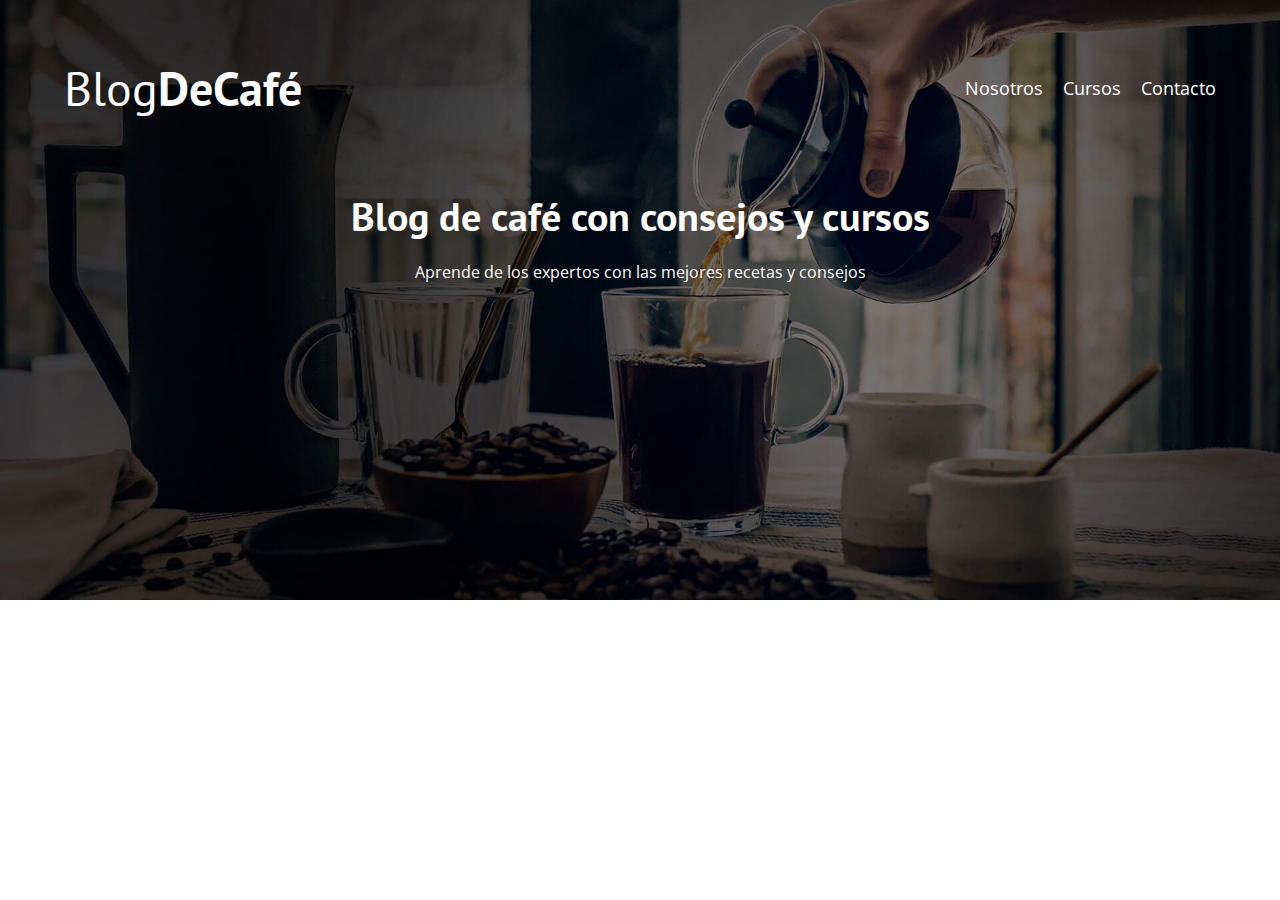
==== index.html @ 3139b68e "Se define colores, tipografias, imagenes y tamaños de letra. Se empieza a trabajar con  el header qu" ====
<!DOCTYPE html>
<html lang="en">

<head>
    <meta charset="UTF-8">
    <meta http-equiv="X-UA-Compatible" content="IE=edge">
    <meta name="viewport" content="width=device-width, initial-scale=1.0">
    <title>BlogDeCafé</title>
    <link rel="stylesheet" href="css/normalize.css">
    <link rel="preconnect" href="https://fonts.googleapis.com">
    <link rel="preconnect" href="https://fonts.gstatic.com" crossorigin>
    <link href="https://fonts.googleapis.com/css2?family=Open+Sans&family=PT+Sans:wght@400;700&display=swap" rel="stylesheet">
    <link rel="stylesheet" href="css/style.css">
</head>

<body>
    <header class="header">

        <div class="bar container">
            <div class="logo">
                <h1 class="logo__name">Blog<span class="logo__bold">DeCafé</span></h1>
            </div>

            <nav class="nav">
                <a href="nosotros.html" class="nav__link">Nosotros</a>
                <a href="cursos.html" class="nav__link">Cursos</a>
                <a href="contacto.html" class="nav__link">Contacto</a>
            </nav>
        </div>

        <div class="header__text container">
            <h2>Blog de café con consejos y cursos</h2>
            <p>Aprende de los expertos con las mejores recetas y consejos</p>
        </div>
    </header>

</body>

</html>
---- css/style.css ----
:root {
    --fuenteHeading: 'PT Sans', sans-serif;
    --fuenteParrafos: 'Open Sans', sans-serif;
    --primario: #784d3c;
    --gris: #e1e1e1;
    --blanco: #ffffff;
    --negro: #000000;
}

html {
    box-sizing: border-box;
    font-size: 62.5%;
}

*,
*:before,
*:after {
    box-sizing: inherit;
}

body {
    font-family: var(--fuenteParrafos);
    font-size: 1.6rem;
    line-height: 2;
}

.container {
    width: min(90%, 120rem);
    margin: 0 auto;
}

a {
    text-decoration: none;
}

h1,
h2,
h3,
h4 {
    font-family: var(--fuenteHeading);
}

h1 {
    font-size: 4.8rem;
}

h2 {
    font-size: 4rem;
}

h3 {
    font-size: 3.2rem;
}

h4 {
    font-size: 2.8rem;
}

img {
    max-width: 100%;
}


/*--------------HEADER--------------*/

.header {
    background-image: url(../img/banner.jpg);
    height: 60rem;
    background-size: cover;
    background-position: center center;
}

.logo__name {
    margin: 0;
    text-align: center;
    color: var(--blanco);
    font-weight: 400;
}

.logo__bold {
    font-weight: bold;
}

.nav__link {
    display: block;
    text-align: center;
    color: var(--blanco);
    font-size: 1.8rem;
}

.bar {
    padding-top: 4rem;
}

@media (min-width: 768px) {
    .bar {
        display: flex;
        justify-content: space-between;
        align-items: center;
    }
    .nav {
        display: flex;
        gap: 2rem;
    }
}

.header__text {
    margin-top: 4rem;
}

.header__text h2,
.header__text p {
    text-align: center;
    margin: 0;
    color: var(--blanco);
}
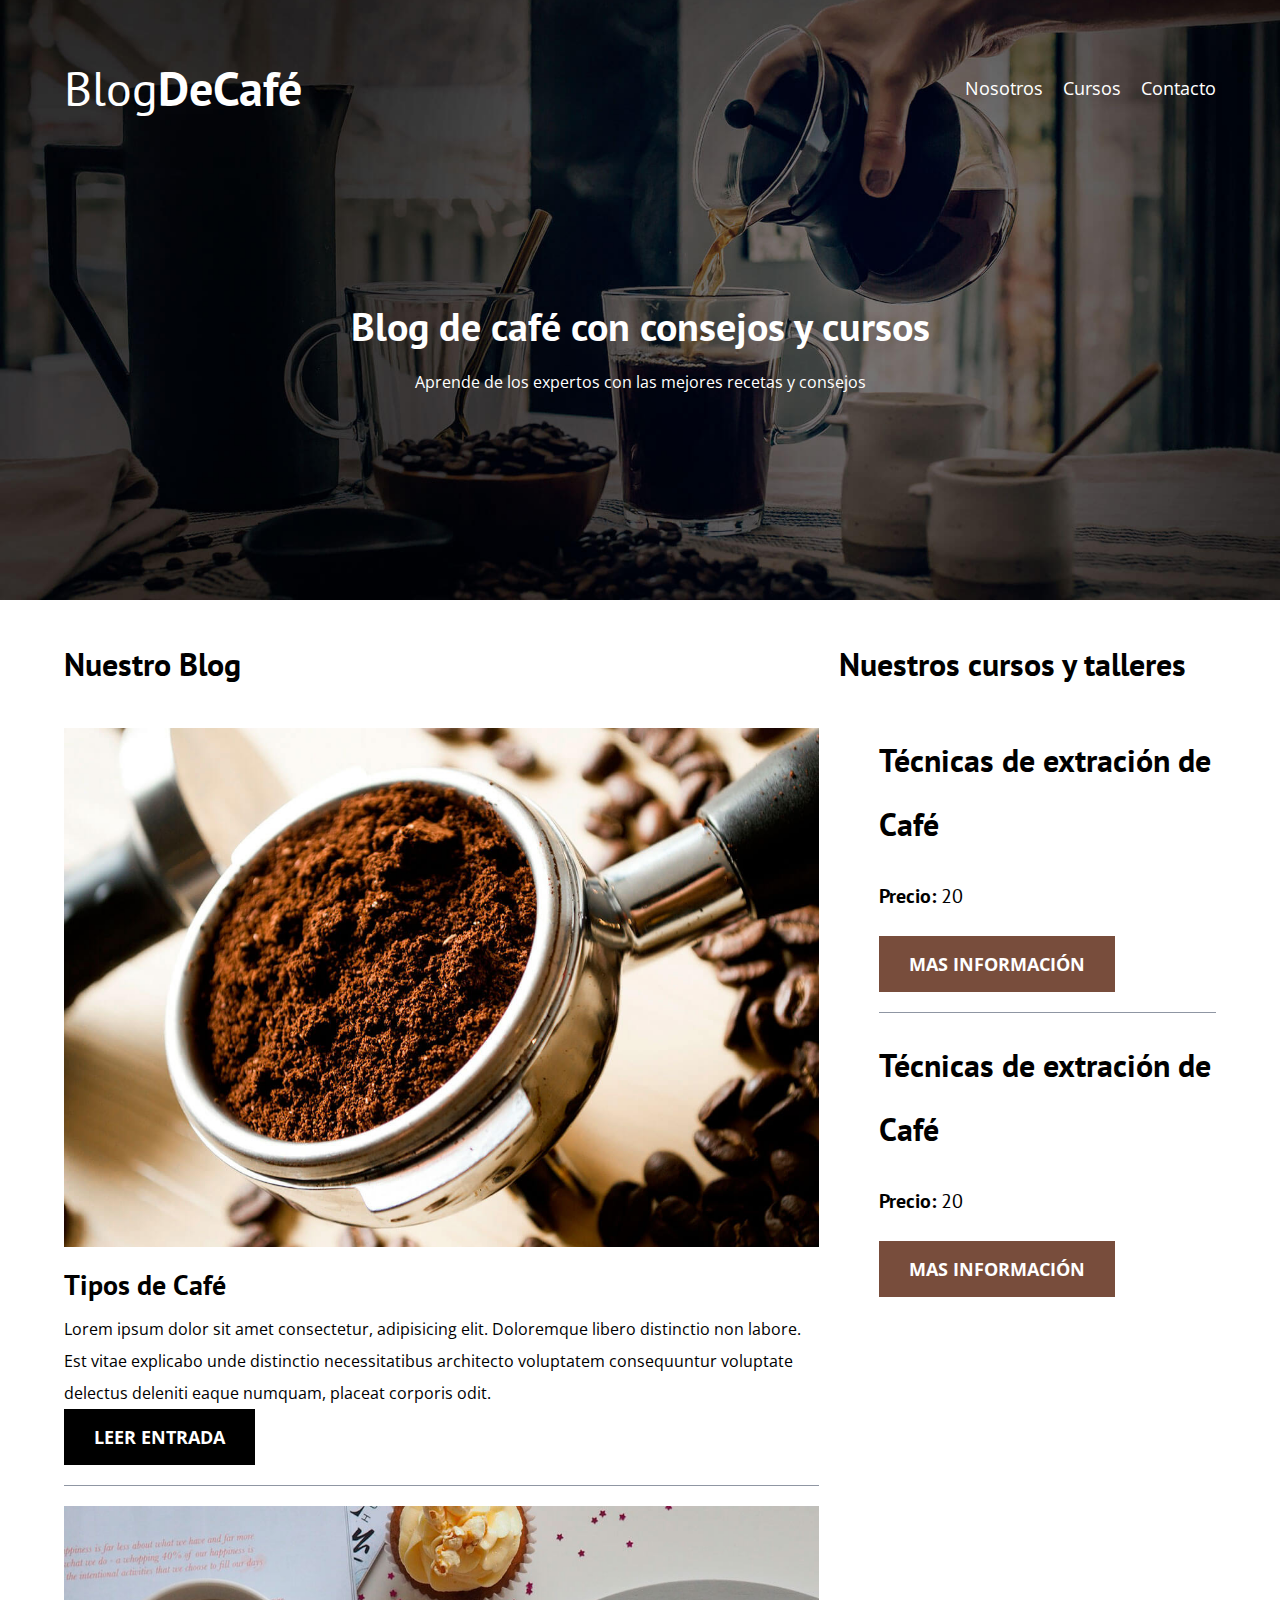
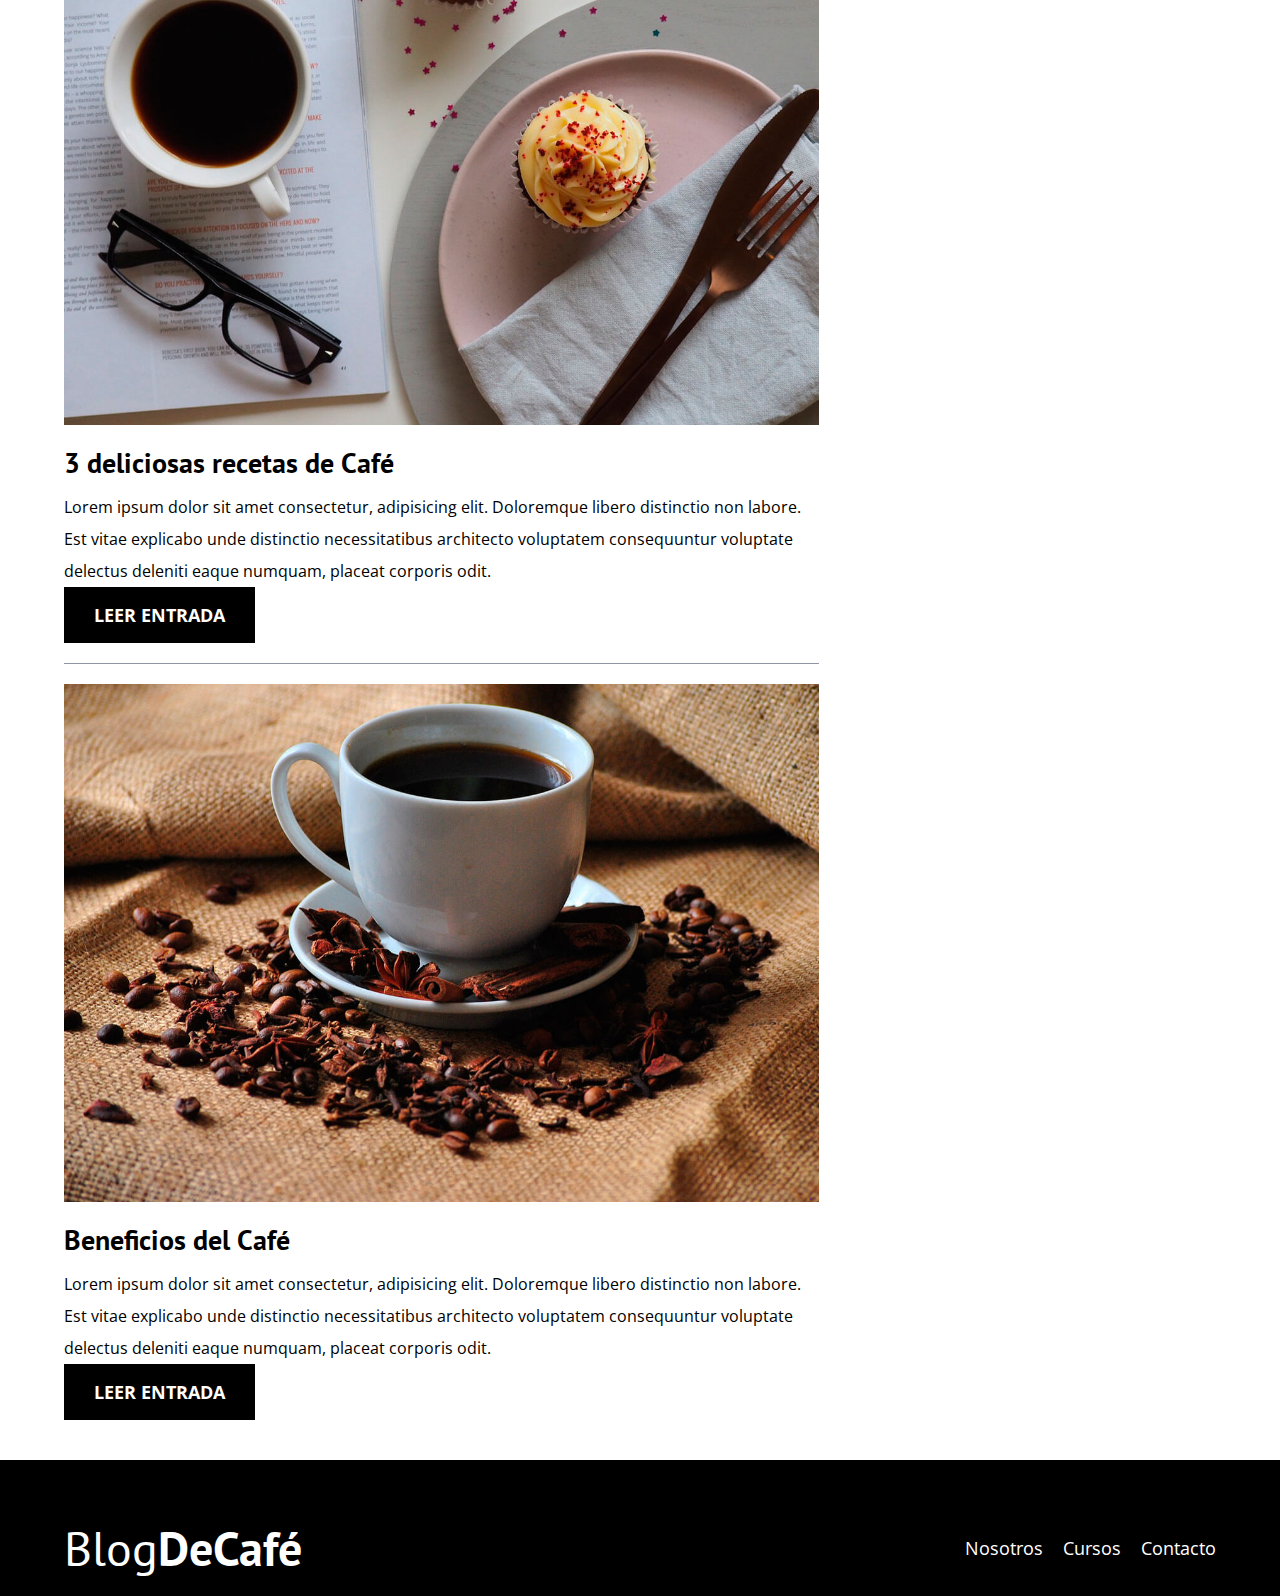
==== commit d37339d0: "Fin de la pagina nosotros y se mejora el diseñor del Footer y se soluciona que el logo sea un enlace" ====
--- a/index.html
+++ b/index.html
@@ -16,6 +16,110 @@
 <body>
     <header class="header">
 
+        <div class="container">
+            <div class="bar ">
+                <a href="index.html" class="logo">
+                    <h1 class="logo__name">Blog<span class="logo__bold">DeCafé</span></h1>
+                </a>
+
+                <nav class="nav">
+                    <a href="nosotros.html" class="nav__link">Nosotros</a>
+                    <a href="cursos.html" class="nav__link">Cursos</a>
+                    <a href="contacto.html" class="nav__link">Contacto</a>
+                </nav>
+            </div>
+
+            <div class="header__text ">
+                <h2>Blog de café con consejos y cursos</h2>
+                <p>Aprende de los expertos con las mejores recetas y consejos</p>
+            </div>
+        </div>
+    </header>
+
+    <div class="container main-content">
+        <main class="blog">
+            <h3>Nuestro Blog</h3>
+            <article class="article">
+                <div class="article__image">
+                    <img src="img/blog1.jpg" alt="Tipos de Café">
+                </div>
+
+                <div class="article__content">
+                    <h4>Tipos de Café</h4>
+
+                    <p>
+                        Lorem ipsum dolor sit amet consectetur, adipisicing elit. Doloremque libero distinctio non labore. Est vitae explicabo unde distinctio necessitatibus architecto voluptatem consequuntur voluptate delectus deleniti eaque numquam, placeat corporis odit.
+                    </p>
+
+                    <a href="entrada.html" class="button button--main">Leer entrada</a>
+                </div>
+            </article>
+
+            <article class="article">
+                <div class="article__image">
+                    <img src="img/blog2.jpg" alt="3 deliciosas recetas de Café">
+                </div>
+
+                <div class="article__content">
+                    <h4>3 deliciosas recetas de Café</h4>
+
+                    <p>
+                        Lorem ipsum dolor sit amet consectetur, adipisicing elit. Doloremque libero distinctio non labore. Est vitae explicabo unde distinctio necessitatibus architecto voluptatem consequuntur voluptate delectus deleniti eaque numquam, placeat corporis odit.
+                    </p>
+
+                    <a href="entrada.html" class="button button--main">Leer entrada</a>
+                </div>
+            </article>
+
+            <article class="article">
+                <div class="article__image">
+                    <img src="img/blog3.jpg" alt="Tipos de Café">
+                </div>
+
+                <div class="article__content">
+                    <h4>Beneficios del Café</h4>
+
+                    <p>
+                        Lorem ipsum dolor sit amet consectetur, adipisicing elit. Doloremque libero distinctio non labore. Est vitae explicabo unde distinctio necessitatibus architecto voluptatem consequuntur voluptate delectus deleniti eaque numquam, placeat corporis odit.
+                    </p>
+
+                    <a href="entrada.html" class="button button--main">Leer entrada</a>
+                </div>
+            </article>
+
+        </main>
+
+        <aside class="sidebar">
+            <h3>Nuestros cursos y talleres</h3>
+            <ul class="courses">
+                <li class="course">
+                    <h3 class="course__title">
+                        Técnicas de extración de Café
+                    </h3>
+
+                    <p class="course__label">Precio:
+                        <span class="course__info">20</span>
+                    </p>
+
+                    <a href="entrada.html" class="button button--secondary ">mas información</a>
+                </li>
+
+                <li class="course">
+                    <h3 class="course__title">
+                        Técnicas de extración de Café
+                    </h3>
+
+                    <p class="course__label">Precio:
+                        <span class="course__info">20</span>
+                    </p>
+
+                    <a href="entrada.html" class="button button--secondary ">mas información</a>
+                </li>
+            </ul>
+        </aside>
+    </div>
+
+    <footer class="footer">
         <div class="bar container">
             <div class="logo">
                 <h1 class="logo__name">Blog<span class="logo__bold">DeCafé</span></h1>
@@ -27,12 +131,7 @@
                 <a href="contacto.html" class="nav__link">Contacto</a>
             </nav>
         </div>
-
-        <div class="header__text container">
-            <h2>Blog de café con consejos y cursos</h2>
-            <p>Aprende de los expertos con las mejores recetas y consejos</p>
-        </div>
-    </header>
+    </footer>
 
 </body>
 
--- a/css/style.css
+++ b/css/style.css
@@ -2,7 +2,7 @@
     --fuenteHeading: 'PT Sans', sans-serif;
     --fuenteParrafos: 'Open Sans', sans-serif;
     --primario: #784d3c;
-    --gris: #e1e1e1;
+    --gris: #8f96a3;
     --blanco: #ffffff;
     --negro: #000000;
 }
@@ -108,9 +108,109 @@
     margin-top: 4rem;
 }
 
+@media (min-width: 768px) {
+    .header__text {
+        margin-top: 15rem;
+    }
+}
+
 .header__text h2,
 .header__text p {
     text-align: center;
     margin: 0;
     color: var(--blanco);
+}
+
+
+/*--------------BLOG--------------*/
+
+@media (min-width: 768px) {
+    .main-content {
+        display: grid;
+        grid-template-columns: 2fr 1fr;
+        column-gap: 2rem;
+    }
+}
+
+.article,
+.course {
+    border-bottom: 1px solid var(--gris);
+    margin-bottom: 2rem;
+}
+
+.article:last-of-type,
+.course:last-of-type {
+    border: none;
+    margin: 0;
+}
+
+.article__content h4,
+.article__content p {
+    margin: 0;
+}
+
+.button {
+    display: block;
+    text-align: center;
+    color: var(--blanco);
+    padding: 1rem 3rem;
+    text-transform: uppercase;
+    font-weight: bold;
+    font-size: 1.8rem;
+    margin-bottom: 2rem;
+}
+
+@media (min-width: 768px) {
+    .button {
+        display: inline-block;
+    }
+}
+
+.button--main {
+    background-color: var(--negro);
+}
+
+.button--secondary {
+    background-color: var(--primario);
+}
+
+.courses {
+    list-style: none;
+}
+
+.course__title {
+    margin: 0;
+}
+
+.course__label {
+    font-size: 2rem;
+    font-family: var(--fuenteHeading);
+    font-weight: bold;
+}
+
+.course__info {
+    font-weight: normal;
+}
+
+
+/*Nosotros*/
+
+.title {
+    text-align: center;
+}
+
+@media (min-width: 768px) {
+    .about-us {
+        display: grid;
+        grid-template-columns: repeat(2, 1fr);
+        column-gap: 2rem;
+    }
+}
+
+
+/*--------------FOOTER--------------*/
+
+.footer {
+    margin-top: 2rem;
+    background-color: var(--negro);
 }